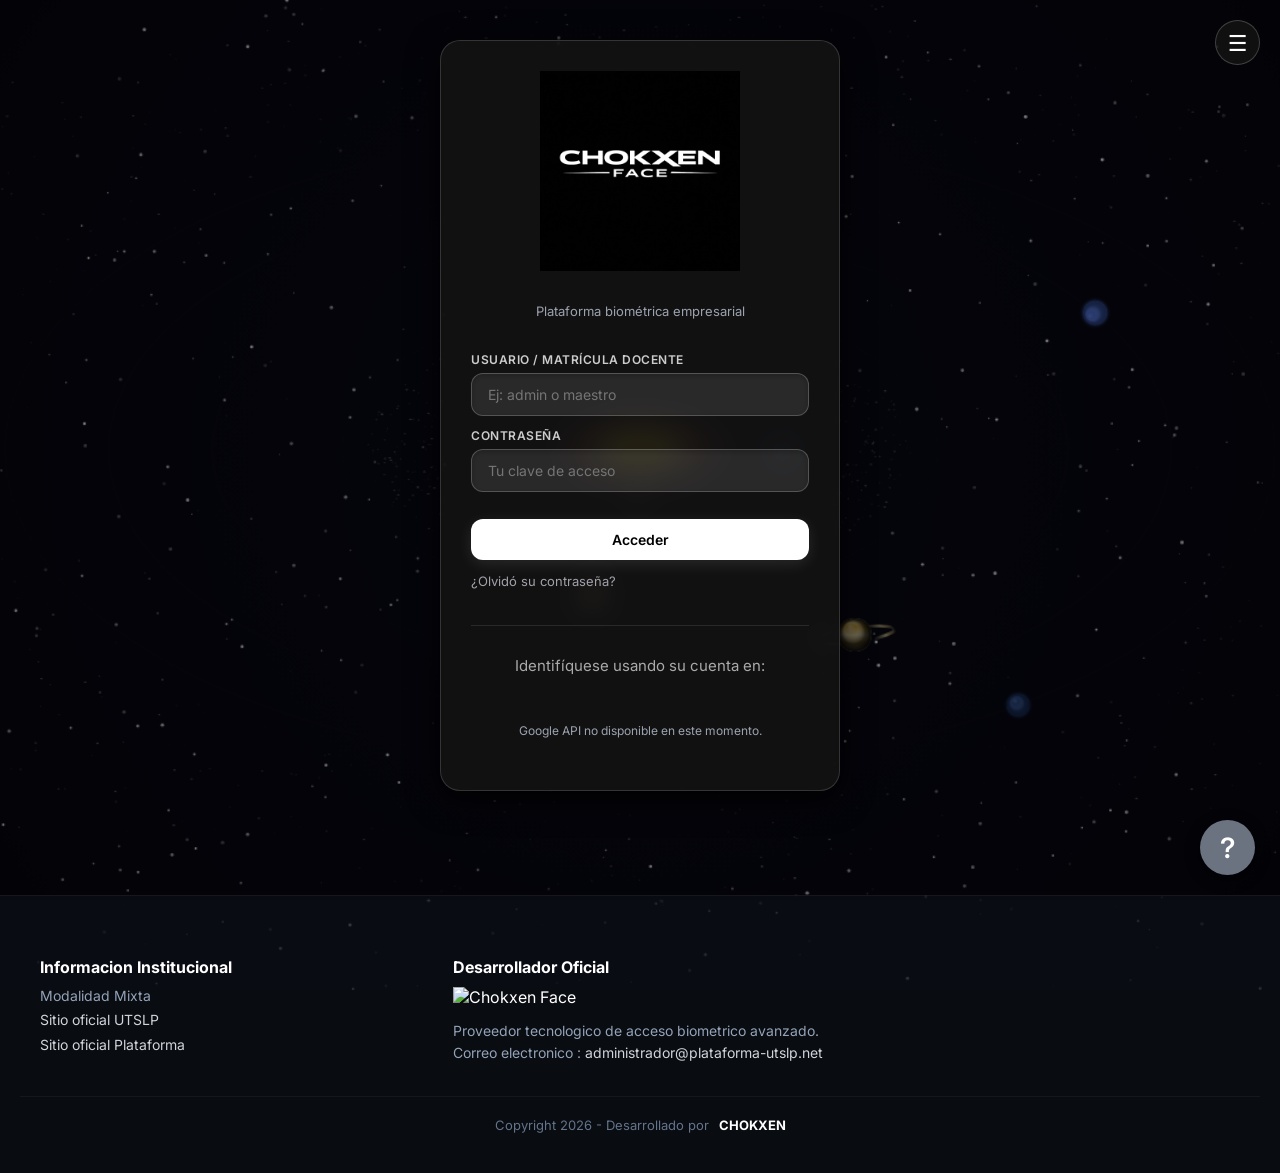
==== web/maestro.html @ 059cfadb "Add files via upload" ====
<!doctype html>
<html lang="es">
<head>
  <meta charset="utf-8"/>
  <meta name="viewport" content="width=device-width,initial-scale=1"/>
  <title>Chokxen Face – Panel Docente</title>
  <link rel="stylesheet" href="style.css?v=8"/>
  <link href="https://fonts.googleapis.com/css2?family=Inter:wght@400;600;700;800&display=swap" rel="stylesheet">
</head>
<body>
  <!-- VIDEO BACKGROUND -->
  <div class="video-bg">
    <iframe src="https://www.youtube.com/embed/QwLio8-xT0Q?autoplay=1&mute=1&loop=1&playlist=QwLio8-xT0Q&controls=0&showinfo=0&disablekb=1&modestbranding=1&vq=hd1080" frameborder="0" allow="autoplay; encrypted-media"></iframe>
  </div>
  <div class="video-overlay"></div>

  <nav class="topnav">
    <div class="topnav-inner">
      <span class="topnav-logo">Chokxen <strong>Face</strong> · Docente</span>
      <div class="topnav-right">
        <span class="topnav-user" id="admin-email-nav">Maestro</span>
        <button id="maestro-cred-btn" title="Mi Credencial" style="width:105px; height:36px; border-radius:20px; font-size:12px; font-weight:700; background:linear-gradient(45deg, #10b981, #059669); border:none; color:#fff; cursor:pointer; box-shadow:0 3px 10px rgba(16,185,129,0.3); transition:all 0.2s; white-space:nowrap; margin-right:5px;" onclick="try{ document.getElementById('modal-maestro-idcard').style.display='flex'; if(typeof generateMaestroQR === 'function') generateMaestroQR(); }catch(e){console.error(e);}">Mi Credencial</button>
        <button id="btn-logout-ad" class="btn-danger btn-sm">Cerrar Sesión</button>
      </div>
    </div>
  </nav>

  <div class="wrap">
    <h2 class="page-title">Panel de Maestro</h2>
    
    <!-- Resumen rápido -->
    <div class="stats-row mb-2" id="admin-stats-row"></div>

    <!-- Tabla de alumnos -->
    <div class="glass-module mb-2">
      <div class="dash-header">
        <h3>Lista de Alumnos Registrados</h3>
        <input id="admin-search" placeholder="🔍 Buscar por nombre o matrícula..." 
               style="max-width:260px;" oninput="filterAdmin(this.value)"/>
      </div>
      <div class="table-wrap">
        <table id="admin-table">
          <thead>
            <tr>
              <th>ID</th><th>Matrícula</th><th>Nombre</th><th>Carrera</th>
              <th style="text-align:center;">Faltas</th>
              <th style="text-align:center;">Semáforo</th>
              <th>Acciones</th>
            </tr>
          </thead>
          <tbody><tr><td colspan="7" class="text-center muted">Cargando lista...</td></tr></tbody>
        </table>
      </div>
    </div>

    <!-- Agregar falta manual -->
    <div class="glass-module mb-2">
      <h3>Agregar Falta Manual</h3>
      <div class="form-row">
        <div class="input-group" style="flex:0 0 140px;">
          <label>ID Alumno</label>
          <input id="admin-falta-id" type="number" placeholder="Selecciona de tabla"/>
        </div>
        <div class="input-group" style="flex:0 0 170px;">
          <label>Fecha</label>
          <input id="admin-falta-fecha" type="date"/>
        </div>
        <div class="input-group" style="flex:1;">
          <label>Razón (Opcional)</label>
          <input id="admin-falta-razon" placeholder="Inasistencia, justificante..."/>
        </div>
        <button id="btn-add-falta" class="btn-primary" style="align-self:flex-end;">Aplicar Falta</button>
      </div>
      <p id="admin-status" class="small mt-1 text-warning"></p>
    </div>

    <!-- Justificar falta manual (por matrícula) -->
    <div class="glass-module mb-2">
      <h3 style="color: var(--danger);">Justificar Inasistencia</h3>
      <p class="muted small mb-2">Restar la inasistencia más reciente de un alumno mediante su clave/matrícula oficial.</p>
      <div class="form-row">
        <div class="input-group" style="flex:1;">
          <label>Matrícula del Alumno</label>
          <input id="admin-justificar-mat" type="text" placeholder="Ej. 21674"/>
        </div>
        <button id="btn-justificar" class="btn-sm" style="background:var(--danger); border:none; color:white; padding:0 20px; border-radius:10px; align-self:flex-end; font-weight:bold; cursor:pointer; height:38px;">Justificar</button>
      </div>
      <p id="justificar-status" class="small mt-1"></p>
    </div>

    <!-- Avisos Institucionales -->
    <div class="glass-module mb-2">
      <h3>Avisos Institucionales</h3>
      <p class="muted small mb-2">Notificaciones y circulares oficiales del campus para la plantilla docente.</p>
      
      <div id="avisos-container" style="display:flex; flex-direction:column; gap:10px;">
        <!-- Javascript will populate this -->
        <p class="text-center muted">Cargando avisos...</p>
      </div>
    </div>

    <!-- Foro Global Estático fue reemplazado por la ventana flotante abajo -->

    <!-- Beneficios y Certificaciones Docentes -->
    <div class="glass-module mb-2 full-width">
      <h3>Beneficios y Herramientas Docentes</h3>
      <p class="muted small mb-2">Desarrollo continuo y recursos exclusivos para facilitar tu labor diaria.</p>
      
      <div style="display:grid; grid-template-columns: repeat(auto-fit, minmax(220px, 1fr)); gap:15px;">
        
        <!-- Maestrias Descuento -->
        <div class="glass-module" style="background:rgba(255,255,255,0.05); border:1px solid rgba(255,255,255,0.1); padding:0; border-radius:12px; overflow:hidden; display:flex; flex-direction:column;">
          <img src="https://images.unsplash.com/photo-1523050854058-8df90110c9f1?w=400&h=200&fit=crop" style="width:100%; height:100px; object-fit:cover;" alt="Maestría">
          <div style="padding:15px; flex:1; display:flex; flex-direction:column;">
            <h4 style="margin:0 0 8px 0; color:var(--warning);">Maestrías Beca 50%</h4>
            <p style="font-size:12px; color:#ccc; margin-bottom:12px; flex:1;">Convenio con universidades aliadas para programas de Maestría en Educación.</p>
            <button class="btn-primary btn-sm" style="width:100%;" onclick="alert('Solicitud enviada a Recursos Humanos.')">Solicitar Beca</button>
          </div>
        </div>

        <!-- Google for Education -->
        <div class="glass-module" style="background:rgba(255,255,255,0.05); border:1px solid rgba(255,255,255,0.1); padding:0; border-radius:12px; overflow:hidden; display:flex; flex-direction:column;">
          <img src="https://images.unsplash.com/photo-1573164713988-8665fc963095?w=400&h=200&fit=crop" style="width:100%; height:100px; object-fit:cover;" alt="Google Educator">
          <div style="padding:15px; flex:1; display:flex; flex-direction:column;">
            <h4 style="margin:0 0 8px 0; color:#4285F4;">Google Educator Nivel 1, 2</h4>
            <p style="font-size:12px; color:#ccc; margin-bottom:12px; flex:1;">Váuchers de certificación oficial y cursos gratuitos patrocinados.</p>
            <button class="btn-primary btn-sm" style="width:100%; background:#4285F4; color:#fff;" onclick="window.open('https://edu.google.com/intl/es-419_ALL/for-educators/certification-programs/','_blank')">Ver Certificación</button>
          </div>
        </div>
        
        <!-- Microsoft Learn -->
        <div class="glass-module" style="background:rgba(255,255,255,0.05); border:1px solid rgba(255,255,255,0.1); padding:0; border-radius:12px; overflow:hidden; display:flex; flex-direction:column;">
          <img src="https://images.unsplash.com/photo-1633419461186-7d40a38105ec?w=400&h=200&fit=crop" style="width:100%; height:100px; object-fit:cover;" alt="Microsoft">
          <div style="padding:15px; flex:1; display:flex; flex-direction:column;">
            <h4 style="margin:0 0 8px 0; color:#00a4ef;">Microsoft MIEE</h4>
            <p style="font-size:12px; color:#ccc; margin-bottom:12px; flex:1;">Conviértete en un educador innovador experto de Microsoft y gana insignias de prestigio.</p>
            <button class="btn-primary btn-sm" style="width:100%; background:#00a4ef; color:#fff;" onclick="window.open('https://learn.microsoft.com/es-mx/training/educator-center/','_blank')">Inscribirse</button>
          </div>
        </div>

        <!-- YouTube Teachers -->
        <div class="glass-module" style="background:rgba(255,255,255,0.05); border:1px solid rgba(255,255,255,0.1); padding:0; border-radius:12px; overflow:hidden; display:flex; flex-direction:column;">
          <img src="https://images.unsplash.com/photo-1611162617474-5b21e879e113?w=400&h=200&fit=crop" style="width:100%; height:100px; object-fit:cover;" alt="YouTube Teachers">
          <div style="padding:15px; flex:1; display:flex; flex-direction:column;">
            <h4 style="margin:0 0 8px 0; color:#ef4444;">YouTube para Docentes</h4>
            <p style="font-size:12px; color:#ccc; margin-bottom:12px; flex:1;">Canal privado con talleres grabados de pedagogía y manejo de estrés.</p>
            <button class="btn-primary btn-sm" style="width:100%; background:#ef4444; color:#fff;" onclick="window.open('https://www.youtube.com/playlist?list=PLBGBuKhQvGZz9T3i6YjM0w243Lq-1hI97','_blank')">Ir al Canal</button>
          </div>
        </div>
        
        <!-- IA para generar exámenes -->
        <div class="glass-module" style="background:rgba(255,255,255,0.05); border:1px solid rgba(255,255,255,0.1); padding:0; border-radius:12px; overflow:hidden; display:flex; flex-direction:column;">
          <div style="height:100px; background:linear-gradient(45deg, #8b5cf6, #3b82f6); display:flex; align-items:center; justify-content:center;">
             <span style="font-size:40px;">🤖</span>
          </div>
          <div style="padding:15px; flex:1; display:flex; flex-direction:column;">
            <h4 style="margin:0 0 8px 0; color:#a78bfa;">Generador Exámenes IA</h4>
            <p style="font-size:12px; color:#ccc; margin-bottom:12px; flex:1;">Automatiza la creación de reactivos de opción múltiple usando IA con tu planificador.</p>
            <button class="btn-primary btn-sm" style="width:100%; background:#8b5cf6; color:#fff;" onclick="alert('Funcionalidad en desarrollo por el equipo de TI.')">Crear Examen</button>
          </div>
        </div>
        
        <!-- Canva EDU -->
        <div class="glass-module" style="background:rgba(255,255,255,0.05); border:1px solid rgba(255,255,255,0.1); padding:0; border-radius:12px; overflow:hidden; display:flex; flex-direction:column;">
          <div style="height:100px; background:linear-gradient(45deg, #0cecfb, #0e85ec); display:flex; align-items:center; justify-content:center;">
             <span style="font-size:40px;">🎨</span>
          </div>
          <div style="padding:15px; flex:1; display:flex; flex-direction:column;">
            <h4 style="margin:0 0 8px 0; color:#0cecfb;">Canva For Education Pro</h4>
            <p style="font-size:12px; color:#ccc; margin-bottom:12px; flex:1;">Licencia vitalicia gratuita con tu correo docente de la universidad.</p>
            <button class="btn-primary btn-sm" style="width:100%; background:#0e85ec; color:#fff;" onclick="window.open('https://www.canva.com/education/','_blank')">Reclamar Licencia</button>
          </div>
        </div>

      </div>
    </div>

    <!-- Buscador Google Books -->
    <div class="glass-module full-width">
      <h3>Biblioteca Academica</h3>
      <p style="font-size:12px; color:#888; margin-bottom:12px;">Libros mas consultados en tu area. Busca cualquier tema con Google Books.</p>
      <div style="display:flex; gap:8px; margin-bottom:15px;">
        <input type="text" id="gbooks-query" placeholder="Buscar libros: redes, calculo, programacion, base de datos..." style="flex:1; padding:10px 14px; border-radius:8px; border:1px solid rgba(255,255,255,0.15); background:rgba(255,255,255,0.05); color:#fff; font-size:13px; outline:none;" onkeydown="if(event.key==='Enter') searchGoogleBooks()">
        <button class="btn-primary btn-sm" onclick="searchGoogleBooks()" style="white-space:nowrap; padding:10px 18px;">Buscar</button>
      </div>
      <div id="gbooks-results" style="display:grid; grid-template-columns: repeat(auto-fill, minmax(150px, 1fr)); gap:12px; max-height:400px; overflow-y:auto;"></div>
      <p id="gbooks-empty" style="display:none; text-align:center; color:#888; font-size:13px; padding:20px 0;">Escribe un tema para buscar libros academicos.</p>
    </div>
  </div>

  <!-- Botón flotante del Foro General (fuera del nav para que position:fixed funcione) -->
  <button id="chatbot-toggle" title="Foro General">💬</button>
  <div id="chatbot-window" class="glass-card chatbot-window">
    <div class="chat-header">
      <h4>Foro General Institucional</h4>
      <button id="chatbot-close" class="btn-text" style="color:white;">X</button>
    </div>
    <div id="chat-messages" class="chat-messages" style="display:flex; flex-direction:column; gap:8px;">
      <p style="text-align:center; color:#888; font-size:12px; margin-top:20px;">Cargando mensajes...</p>
    </div>
    <div class="chat-input-area" style="display:flex; gap:8px;">
      <input type="text" id="chat-input" placeholder="Escribe al foro grupal..." autocomplete="off" style="flex:1; padding:10px 14px; border-radius:8px; border:1px solid rgba(255,255,255,0.15); background:rgba(255,255,255,0.05); color:#fff; font-size:13px; outline:none;" />
      <button id="chat-send" class="btn-primary" style="padding:10px 18px; white-space:nowrap; font-size:18px;">&#9992;</button>
    </div>
  </div>

  <!-- MODAL CREDENCIAL VIRTUAL MAESTRO -->
  <div id="modal-maestro-idcard" class="modal-overlay" style="display:none; align-items:center; justify-content:center; position:fixed; inset:0; z-index:9999; background:rgba(0,0,0,0.88); backdrop-filter:blur(6px);" onclick="if(event.target===this)this.style.display='none'">
    <div style="position:relative; width:100%; max-width:380px; display:flex; flex-direction:column; align-items:center;">
      <button style="position:absolute; top:-45px; right:10px; z-index:100; border:none; background:rgba(255,255,255,0.1); color:#fff; font-size:14px; padding:6px 14px; border-radius:8px; cursor:pointer; backdrop-filter:blur(4px);" onclick="document.getElementById('modal-maestro-idcard').style.display='none'">Cerrar</button>
      
      <div class="card-scene">
        <div class="id-card" onclick="this.classList.toggle('is-flipped')">
          
          <!-- FRENTE DOCENTE -->
          <div class="card-face card-front" style="padding:0; display:flex; flex-direction:column; color:#1a1a1a; background:#f5f5f0; overflow:hidden;">
            <div class="id-hologram"></div>
            <div style="position:absolute; top:-30px; right:-30px; width:180px; height:180px; background:linear-gradient(135deg, #10b981 0%, #059669 50%, #047857 100%); transform:rotate(20deg); opacity:0.85; z-index:0;"></div>
            
            <!-- Logo UTSLP y Encabezado -->
            <div style="position:relative; z-index:2; padding:18px 20px 8px; display:flex; align-items:center; gap:10px;">
              <div style="width:60px; height:60px; border-radius:50%; background:#fff; display:flex; align-items:center; justify-content:center; box-shadow:0 2px 8px rgba(0,0,0,0.15); flex-shrink:0; overflow:hidden;">
                <img src="img/logo_utslp.png" alt="UTSLP Logo" style="width:100%; height:100%; object-fit:contain;">
              </div>
              <div style="font-size:9px; color:#555; line-height:1.3; font-weight:700;">
                UNIVERSIDAD<br>TECNOLÓGICA DE<br>SAN LUIS POTOSÍ
              </div>
            </div>
            
            <div style="position:relative; z-index:2; text-align:center; padding:5px 20px 0; flex:1;">
              <p style="margin:0; font-size:14px; font-weight:800; letter-spacing:2px; color:#10b981;">DOCENTE</p>
              <p id="maestro-idcard-name" style="margin:10px 0 0; font-size:16px; font-weight:800; color:#1a1a1a; text-transform:uppercase; letter-spacing:0.5px; line-height:1.2;">---</p>
            </div>

            <!-- QR Code -->
            <div style="position:relative; z-index:2; display:flex; justify-content:center; padding:16px 0;">
              <div style="background:#fff; padding:6px; border:1px solid #ddd; border-radius:4px; position:relative;">
                <div id="maestro-idcard-qrcode"></div>
                <div style="position:absolute; top:50%; left:50%; transform:translate(-50%, -50%); width:26px; height:26px; background:#fff; border-radius:5px; padding:2px; display:flex; align-items:center; justify-content:center; box-shadow:0 0 4px rgba(0,0,0,0.4); z-index:10;">
                  <img src="img/logo_utslp.png" style="width:100%; height:100%; object-fit:contain;" />
                </div>
              </div>
            </div>

            <div style="position:relative; z-index:2; background:rgba(245,245,240,0.95); padding:8px 15px 14px; text-align:center; border-top:1px solid #ddd;">
              <p style="margin:0; font-size:10px; color:#333; line-height:1.3; font-weight:600;">PLANTILLA ACADÉMICA UT</p>
            </div>
          </div>
          
          <!-- REVERSO DOCENTE -->
          <div class="card-face card-back" style="background:linear-gradient(135deg, #f0fdf4 0%, #ccfbf1 100%); color:#1a1a1a; padding:0; overflow:hidden;">
            <div style="position:relative; z-index:2; padding:25px 20px 15px; flex:1; display:flex; flex-direction:column; align-items:center;">
              <div style="width:50px; height:50px; margin-bottom:10px;">
                <img src="img/logo_utslp.png" style="width:100%; height:100%; object-fit:contain; opacity:0.8;">
              </div>
              <h4 style="margin:0 0 10px; color:#059669; font-weight:800; font-size:14px; text-transform:uppercase;">Política de Calidad</h4>
              <p style="font-size:11px; color:#444; line-height:1.6; margin:0 0 15px; text-align:center; font-style:italic;">
                "Proporcionar educación superior y servicios tecnológicos de calidad y pertinencia, que cumplan con las expectativas de nuestros clientes, mejorando los procesos permanentemente."
              </p>
            </div>
            
            <div style="position:relative; z-index:2; padding:10px 20px; text-align:center; background:rgba(5,150,105,0.9);">
              <p style="margin:0; font-size:12px; color:#fff; font-weight:700; letter-spacing:1px;">VIGENCIA: 2024 - 2028</p>
            </div>
          </div>
          
        </div>
      </div>
      <p style="color:#e2e8f0; font-size:13px; margin-top:20px; font-weight:600;">Toca la credencial para voltearla</p>
    </div>
  </div>

  <script src="https://cdnjs.cloudflare.com/ajax/libs/qrcodejs/1.0.0/qrcode.min.js"></script>
  <script src="chatbot.js?v=5"></script>
  <script src="maestro.js?v=5"></script>
  <script src="blackhole.js"></script>
</body>
</html>
---- web/style.css ----
:root {
  --bg-deep: #050505;
  --glass-bg: rgba(20, 20, 20, 0.85);
  --glass-border: rgba(255, 255, 255, 0.15);
  --glass-shadow: 0 8px 32px 0 rgba(0, 0, 0, 0.8);

  --text-main: #ffffff;
  --text-muted: #9ca3af;

  --primary: #ffffff;
  --primary-hover: #e5e7eb;
  --danger: #ff4757;
  --warning: #f5b000;
  --font-sans: 'Inter', system-ui, sans-serif;
}

* { box-sizing: border-box; font-family: var(--font-sans); }

body {
  margin: 0; padding: 0; min-height: 100vh;
  background-color: var(--bg-deep); color: var(--text-main);
  overflow-x: hidden; position: relative;
}

/* ACTUAL VIDEO BACKGROUND (YOUTUBE IFRAME) */
.video-bg {
  position: fixed;
  inset: -10%; /* extends slightly to hide iframe borders if any */
  z-index: -3;
  overflow: hidden;
  background: #000;
}
.video-bg iframe {
  position: absolute;
  top: 50%;
  left: 50%;
  width: 100vw;
  height: 56.25vw; /* 16:9 Aspect Ratio */
  min-height: 100vh;
  min-width: 177.77vh; /* 16:9 Aspect Ratio */
  transform: translate(-50%, -50%);
  pointer-events: none; /* User can't click pause/play */
}
.video-overlay {
  position: fixed;
  inset: 0;
  z-index: -2;
  background: rgba(0,0,0,0.5); /* Oscurece un poco el fondo para resaltar las tarjetas */
  pointer-events: none;
}
.shooting-star {
  position: absolute; top: 10%; right: 20%;
  width: 3px; height: 3px; background: #fff; border-radius: 50%;
  box-shadow: 0 0 0 3px rgba(255,255,255,0.1), 0 0 10px rgba(255,255,255,0.8);
  animation: shooting 5s linear infinite; opacity: 0;
}
.shooting-star::before {
  content: ''; position: absolute; top: 50%; width: 200px; height: 1px;
  background: linear-gradient(90deg, rgba(255,255,255,0.9), transparent);
  transform: translateY(-50%) rotate(0deg); transform-origin: left;
}

@keyframes cosmicDrift { 
  0% { transform: scale(1) translate(0, 0) rotate(0deg); filter: hue-rotate(0deg); } 
  100% { transform: scale(1.15) translate(-2%, -2%) rotate(2deg); filter: hue-rotate(30deg); } 
}
@keyframes pulseGlow { 0% { opacity: 0.8; } 100% { opacity: 1; } }
@keyframes bgPan { from { background-position: 0 0; } to { background-position: -2000px 1000px; } }
@keyframes shooting {
  0% { transform: translate(100px, -100px) rotate(-45deg) scale(0); opacity: 0; }
  10% { transform: translate(0, 0) rotate(-45deg) scale(1); opacity: 1; }
  35% { transform: translate(-600px, 600px) rotate(-45deg) scale(0); opacity: 0; }
  100% { opacity: 0; }
}

/* DROPDOWN MENU */
.top-dropdown { position: relative; display: inline-block; }
.dropdown-content { display: none; position: absolute; right: 0; background-color: rgba(20, 20, 20, 0.95); min-width: 200px; box-shadow: 0px 8px 16px 0px rgba(0,0,0,0.8); z-index: 101; border: 1px solid rgba(255,255,255,0.1); border-radius: 8px; overflow: hidden; margin-top: 5px; }
.dropdown-content a { color: #d1d5db; padding: 12px 16px; text-decoration: none; display: block; font-size: 14px; text-align: left; transition: all 0.2s; }
.dropdown-content a:hover { background-color: rgba(255, 255, 255, 0.1); color: #fff; padding-left: 20px; }
.top-dropdown:hover .dropdown-content { display: block; }


.wrap { max-width: 1200px; margin: 0 auto; padding: 40px 20px; }
.app-header { text-align: center; margin-bottom: 40px; }
.app-header h1 { font-size: 42px; font-weight: 800; margin: 0; letter-spacing: -1px; color: #111814; }
.app-header h1 span { color: var(--primary); }
.app-header .sub { font-size: 16px; color: var(--text-muted); margin-top: 8px; }

/* Views */
.view { display: none; animation: fadeIn 0.4s ease forwards; }
.view.active { display: block; }
@keyframes fadeIn { from { opacity: 0; transform: translateY(10px); } to { opacity: 1; transform: translateY(0); } }

/* Glass Cards */
.glass-card {
  background: var(--glass-bg); backdrop-filter: blur(12px); -webkit-backdrop-filter: blur(12px);
  border: 1px solid var(--glass-border); border-radius: 20px;
  padding: 30px; box-shadow: var(--glass-shadow); margin-bottom: 24px;
}
.glass-module {
  background: rgba(20,20,20,0.7); border: 1px solid var(--glass-border);
  border-radius: 16px; padding: 20px; box-shadow: 0 4px 15px rgba(0,0,0,0.5);
}
.glass-dashboard { display: flex; flex-direction: column; gap: 24px; }

/* Grid Dashboard */
.dash-grid { display: grid; grid-template-columns: repeat(auto-fit, minmax(320px, 1fr)); gap: 20px; }
.full-width { grid-column: 1 / -1; }

.dash-header { display: flex; justify-content: space-between; align-items: center; border-bottom: 1px solid var(--glass-border); padding-bottom: 15px; margin-bottom: 20px; }

.font-bold { font-weight: 700; }
.text-center { text-align: center; }
.muted { color: var(--text-muted); }
.text-gradient { background: linear-gradient(135deg, #ffffff, #888888); -webkit-background-clip: text; -webkit-text-fill-color: transparent; }
.mt-1 { margin-top: 8px; } .mt-2 { margin-top: 16px; } .mb-2 { margin-bottom: 16px; }
.row { display: flex; gap: 12px; flex-wrap: wrap; }
.align-center { align-items: center; } .justify-center { justify-content: center; }

/* Typography */
h2 { margin: 0 0 10px; font-size: 24px; font-weight: 700; color: #ffffff;}
h3 { margin: 0 0 15px; font-size: 18px; font-weight: 600; color: #ffffff; border-left: 4px solid var(--primary); padding-left: 8px; }

/* Inputs & Buttons */
input, select {
  background: rgba(255,255,255,0.05); border: 1px solid var(--glass-border);
  color: var(--text-main); padding: 12px 16px; border-radius: 12px;
  outline: none; font-size: 14px; width: 100%; transition: border 0.2s;
  box-shadow: inset 0 2px 4px rgba(0,0,0,0.2);
}
input:focus, select:focus { border-color: var(--primary); background: rgba(255,255,255,0.1); }
select option { background: #1a1a1a; color: #fff; }

.input-group { display: flex; flex-direction: column; gap: 6px; margin-bottom: 12px; }
.input-group label { font-size: 12px; text-transform: uppercase; font-weight: 600; letter-spacing: 0.5px; color: var(--text-muted); }

button {
  border: none; padding: 12px 20px; border-radius: 12px; font-size: 14px; font-weight: 600;
  cursor: pointer; transition: all 0.2s; display: inline-flex; align-items: center; justify-content: center;
}
.btn-primary { background: var(--primary); color: #000; box-shadow: 0 4px 15px rgba(255, 255, 255, 0.1); }
.btn-primary:hover:not(:disabled) { background: var(--primary-hover); transform: translateY(-1px); box-shadow: 0 6px 20px rgba(255, 255, 255, 0.2); }
.btn-primary:disabled { background: #333; color: #666; box-shadow: none; cursor: not-allowed; transform: none; }

.btn-secondary { background: rgba(255,255,255,0.1); color: var(--text-main); border: 1px solid var(--glass-border); }
.btn-secondary:hover { background: rgba(255,255,255,0.2); }
.btn-danger { background: rgba(255,71,87,0.1); color: var(--danger); border: 1px solid rgba(255,71,87,0.3); }
.btn-danger:hover { background: var(--danger); color: #fff; }
.btn-text { background: transparent; color: var(--text-muted); padding: 12px; }
.btn-text:hover { color: var(--text-main); }
.btn-sm { padding: 8px 14px; font-size: 13px; }

/* Google Button Center */
.gbtn-wrap { display: flex; justify-content: center; margin: 24px 0; }
.icon-lock { font-size: 48px; margin-bottom: 16px; }

/* Video */
.video-container { position: relative; border-radius: 16px; overflow: hidden; background: #e0e6e3; border: 1px solid var(--glass-border); }
video { width: 100%; max-height: 480px; object-fit: cover; display: block; transform: scaleX(-1); }
.face-scanner-overlay {
  position: absolute; top: 0; left: 0; right: 0; bottom: 0;
  background: linear-gradient(to bottom, rgba(200,200,200,0.1) 0%, transparent 100%);
  animation: scan 2s infinite linear; pointer-events: none; opacity: 0.8; mix-blend-mode: screen;
}
@keyframes scan { 0% { transform: translateY(-100%); } 100% { transform: translateY(100%); } }

/* Liveness Indicator */
.liveness-indicator { position: absolute; bottom: 10px; left: 10px; right: 10px; background: rgba(20,20,20,0.9); backdrop-filter: blur(4px); padding: 10px; border-radius: 12px; display: flex; align-items: center; justify-content: space-between; box-shadow: 0 4px 12px rgba(0,0,0,0.5); border: 1px solid var(--primary); }
.liveness-text { font-weight: 600; font-size: 13px; color: var(--text-main); }
.liveness-icon { font-size: 20px; }

/* Faltas y Semáforo */
.semaforo-container { display: flex; gap: 12px; justify-content: center; align-items: center; padding: 10px 20px; background: #222; border-radius: 40px; margin: 0 auto; box-shadow: inset 0 2px 6px rgba(0,0,0,0.2); display: inline-flex; border: 1px solid var(--glass-border); }
.light { width: 35px; height: 35px; border-radius: 50%; opacity: 0.2; border: 2px solid transparent; transition: all 0.4s ease; }
.light.active { opacity: 1; box-shadow: 0 0 15px currentColor, inset 0 0 5px #fff; }
#light-rojo { background-color: var(--danger); color: var(--danger); }
#light-amarillo { background-color: var(--warning); color: var(--warning); }
#light-verde { background-color: #00ff88; color: #00ff88; }

/* Tables */
.table-wrap { overflow-x: auto; scrollbar-width: thin; scrollbar-color: var(--glass-border) transparent; }
.table-wrap::-webkit-scrollbar { height: 6px; width: 6px; }
.table-wrap::-webkit-scrollbar-thumb { background: var(--glass-border); border-radius: 3px; }
table { width: 100%; border-collapse: collapse; font-size: 13.5px; }
th { text-align: left; padding: 12px 16px; border-bottom: 1px solid var(--glass-border); color: var(--text-muted); font-weight: 600; text-transform: uppercase; letter-spacing: 0.5px; background: #111; }
td { padding: 12px 16px; border-bottom: 1px solid var(--glass-border); }
tbody tr:hover { background: #1a1a1a; }

/* Books */
.book-list { list-style: none; padding: 0; margin: 0; }
.book-list li { display: flex; justify-content: space-between; align-items: center; padding: 15px 10px; border-bottom: 1px solid var(--glass-border); transition: background 0.3s; }
.book-list li:last-child { border-bottom: none; }
.book-list li:hover { background: #1a1a1a; border-radius: 8px; }

/* Modals */
.modal-overlay { position: fixed; inset: 0; background: rgba(0,0,0,0.5); backdrop-filter: blur(8px); z-index: 99; display: flex; justify-content: center; align-items: center; opacity: 0; pointer-events: none; transition: opacity 0.3s; }
.modal-overlay.active { opacity: 1; pointer-events: auto; }
.modal-content { max-width: 700px; width: 95%; max-height: 90vh; overflow-y: auto; }
.text-warning { color: var(--warning); }
.text-accent { color: var(--primary); }

/* ======== TOP NAV ======== */
.topnav { position: sticky; top: 0; z-index: 50; background: rgba(20,20,20,0.9); backdrop-filter: blur(12px); border-bottom: 1px solid var(--glass-border); box-shadow: 0 2px 10px rgba(0,0,0,0.5); }
.topnav-inner { max-width: 1200px; margin: 0 auto; padding: 14px 24px; display: flex; justify-content: space-between; align-items: center; }
.topnav-logo { font-size: 18px; font-weight: 700; color: var(--text-main); }
.topnav-logo strong { color: var(--primary); }
.topnav-right { display: flex; align-items: center; gap: 12px; }
.topnav-user { font-size: 13px; color: var(--text-muted); font-weight: 500; }

/* ======== PAGE TITLE ======== */
.page-title { font-size: 28px; font-weight: 800; margin: 28px 0 20px; }

/* ======== LOGIN LAYOUT ======== */
.center-wrap { display: flex; flex-direction: column; align-items: center; justify-content: center; min-height: 90vh; padding: 40px 20px; }
.login-card { width: 100%; max-width: 480px; }
.logo-area { text-align: center; margin-bottom: 20px; }
.logo-area h1 { font-size: 36px; font-weight: 800; margin: 8px 0 4px; }
.logo-area h1 span { color: var(--primary); }
.logo-area .sub { color: var(--text-muted); font-size: 14px; }
.utslp-logo { max-height: 60px; object-fit: contain; }

/* ======== LIVENESS BADGE ======== */
.liveness-badge { position: absolute; bottom: 10px; left: 10px; right: 10px; background: rgba(20,20,20,0.92); backdrop-filter: blur(4px); padding: 10px 14px; border-radius: 12px; display: flex; align-items: center; gap: 10px; border: 1px solid var(--glass-border); box-shadow: 0 4px 12px rgba(0,0,0,0.5); color:#fff; }
.liveness-badge span:first-child { font-size: 22px; }
#liveness-msg { font-size: 13px; font-weight: 600; }

/* ======== SEMÁFORO EXT ======== */
.semaforo-wrap { display: flex; flex-direction: column; align-items: center; gap: 10px; margin: 10px 0; }
.semaforo-label { font-size: 15px; font-weight: 700; text-align: center; }

/* ======== STAT NUMBERS ======== */
.stat-row { display: flex; gap: 12px; justify-content: center; }
.stat-box { display: flex; flex-direction: column; align-items: center; background: #222; padding: 12px 20px; border-radius: 12px; min-width: 80px; }
.stat-num { font-size: 28px; font-weight: 800; color: var(--primary); }
.stat-lbl { font-size: 11px; color: var(--text-muted); text-transform: uppercase; letter-spacing: 0.5px; }

/* Admin stat cards row */
.stats-row { display: flex; gap: 16px; flex-wrap: wrap; }
.stat-card { background: var(--glass-bg); border: 1px solid var(--glass-border); border-radius: 16px; padding: 16px 24px; display: flex; flex-direction: column; align-items: center; min-width: 110px; box-shadow: var(--glass-shadow); }
.stat-big { font-size: 36px; font-weight: 800; color: var(--text-main); }

/* Form-row for admin falta */
.form-row { display: flex; gap: 12px; flex-wrap: wrap; align-items: flex-start; }

/* Full-width grid item */
.full-width { grid-column: 1 / -1; }
.small { font-size: 12px; }
.mb-2 { margin-bottom: 16px; }

/* ======== CHATBOT CSS ======== */
#chatbot-toggle {
  position: fixed !important;
  bottom: 25px !important;
  right: 25px !important;
  left: auto !important;
  width: 55px;
  height: 55px;
  border-radius: 50%;
  padding: 0;
  font-size: 28px;
  z-index: 10000;
  box-shadow: 0 4px 15px rgba(0, 0, 0, 0.4);
  display: flex;
  align-items: center;
  justify-content: center;
  border: none;
  background: #6b7280; /* Gris con blanco como lo pidio el usuario */
  color: white;
  transition: transform 0.3s;
  cursor: pointer;
}

#chatbot-toggle:hover {
  transform: scale(1.1);
}

.chatbot-window {
  position: fixed;
  bottom: 90px;
  right: 20px;
  width: 350px;
  height: 500px;
  max-width: calc(100vw - 40px);
  max-height: calc(100vh - 120px);
  display: flex;
  flex-direction: column;
  padding: 0;
  overflow: hidden;
  z-index: 9999;
  opacity: 0;
  pointer-events: none;
  transform: translateY(20px);
  transition: opacity 0.3s, transform 0.3s cubic-bezier(0.175, 0.885, 0.32, 1.275);
  box-shadow: 0 10px 40px rgba(0,0,0,0.5);
  border: 1px solid var(--glass-border);
  border-radius: 16px;
  background: #111;
}
.chatbot-window.open {
  opacity: 1;
  pointer-events: auto;
  transform: translateY(0);
}

.chat-header {
  background: #222;
  color: white;
  padding: 16px;
  display: flex;
  justify-content: space-between;
  align-items: center;
}
.chat-header h4 { margin: 0; font-size: 16px; font-weight:700; color:white; }
.chat-header .btn-text { color: white; opacity: 0.8; font-size:20px; padding:0 8px; }
.chat-header .btn-text:hover { opacity: 1; color: white; background: transparent; transform: scale(1.2); }

.chat-messages {
  flex: 1;
  background: #050505;
  padding: 16px;
  overflow-y: auto;
  display: flex;
  flex-direction: column;
  gap: 12px;
}

.bot-msg, .user-msg {
  max-width: 85%;
  padding: 12px 14px;
  border-radius: 12px;
  font-size: 13.5px;
  line-height: 1.4;
  animation: fadeIn 0.3s;
}

.bot-msg {
  align-self: flex-start;
  background: #222;
  color: var(--text-main);
  border-bottom-left-radius: 4px;
  box-shadow: 0 2px 5px rgba(0,0,0,0.5);
}

.user-msg {
  align-self: flex-end;
  background: #444;
  color: white;
  border-bottom-right-radius: 4px;
  box-shadow: 0 2px 5px rgba(0,0,0,0.8);
}

.chat-input-area {
  display: flex;
  padding: 12px;
  background: #111;
  border-top: 1px solid var(--glass-border);
  gap: 8px;
}
.chat-input-area input {
  flex: 1;
  margin: 0;
  border-radius: 20px;
  background: #222;
  border: 1px solid #333;
  color: #fff;
  padding: 10px 14px;
}
.chat-input-area button {
  border-radius: 50%;
  width: 42px;
  height: 42px;
  padding: 0 !important;
  display: flex;
  align-items: center;
  justify-content: center;
  font-size: 16px;
}

/* ======== SCAN STEP INDICATORS ======== */
.scan-step {
  display: flex;
  align-items: center;
  gap: 4px;
  font-size: 11px;
  font-weight: 600;
  padding: 4px 10px;
  border-radius: 20px;
  background: #e8ede9;
  color: #999;
  transition: all 0.3s;
}
.scan-step span {
  display: inline-flex;
  align-items: center;
  justify-content: center;
  width: 18px;
  height: 18px;
  border-radius: 50%;
  background: #ccc;
  color: white;
  font-size: 10px;
  font-weight: 800;
}
.scan-step.active {
  background: var(--primary);
  color: white;
}
.scan-step.active span {
  background: rgba(255,255,255,0.3);
}
.scan-step.done {
  background: #d1fae5;
  color: var(--primary);
}
.scan-step.done span {
  background: var(--primary);
  color: white;
}

/* Pulsing ring animation for scan phases */
@keyframes ringPulse {
  0%, 100% { box-shadow: 0 0 20px rgba(0,200,100,0.3); }
  50% { box-shadow: 0 0 40px rgba(0,200,100,0.7); }
}
#scan-ring {
  animation: ringPulse 2s ease-in-out infinite;
}

/* ======== SCANNER OVERLAYS ======== */
.scan-line {
  position: absolute;
  width: 100%;
  height: 2px;
  background: linear-gradient(90deg, transparent 0%, #00ff88 40%, #00ffcc 60%, transparent 100%);
  top: 10%;
  left: 0;
  animation: scanSweep 2.2s ease-in-out infinite;
  pointer-events: none;
  opacity: 0.85;
  border-radius: 2px;
}
@keyframes scanSweep {
  0%   { top: 8%;  opacity: 0.9; }
  45%  { top: 88%; opacity: 0.9; }
  55%  { top: 88%; opacity: 0.4; }
  100% { top: 8%;  opacity: 0.9; }
}

/* Corner brackets (face detector style) */
.scan-brackets { position: absolute; inset: 0; pointer-events: none; }
.scan-bracket {
  position: absolute;
  width: 22px;
  height: 22px;
  border-color: rgba(0,255,136,0.9);
  border-style: solid;
  animation: bracketPulse 2s ease-in-out infinite;
}
@keyframes bracketPulse {
  0%,100% { opacity: 1; }
  50%      { opacity: 0.5; }
}
.scan-bracket.tl { top: 10%;    left: 10%;    border-width: 3px 0 0 3px; border-radius: 4px 0 0 0; }
.scan-bracket.tr { top: 10%;    right: 10%;   border-width: 3px 3px 0 0; border-radius: 0 4px 0 0; }
.scan-bracket.bl { bottom: 10%; left: 10%;    border-width: 0 0 3px 3px; border-radius: 0 0 0 4px; }
.scan-bracket.br { bottom: 10%; right: 10%;   border-width: 0 3px 3px 0; border-radius: 0 0 4px 0; }

/* Inner status text (inside the circle bottom) */
.scan-inner-status {
  position: absolute;
  bottom: 0;
  left: 0;
  width: 100%;
  padding: 10px 18px 8px;
  background: linear-gradient(to top, rgba(0,0,0,0.75) 0%, transparent 100%);
  color: #fff;
  font-size: 12px;
  font-weight: 700;
  text-align: center;
  text-shadow: 0 1px 4px rgba(0,0,0,0.9);
  pointer-events: none;
  letter-spacing: 0.03em;
  transition: all 0.4s;
}

/* ======== RESPONSIVE ======== */
@media (max-width: 600px) {
  #scan-circle-wrap { width: 200px !important; height: 200px !important; }
  .scan-instruction { font-size: 16px !important; }
  .login-card { padding: 16px !important; }
  .login-card h2 { font-size: 18px !important; }
  .scan-steps { gap: 4px !important; }
  .scan-step { font-size: 10px !important; padding: 3px 7px !important; }
  .dash-grid { grid-template-columns: 1fr !important; }
  .book-grid  { grid-template-columns: repeat(2, 1fr) !important; }
  .course-grid { grid-template-columns: 1fr 1fr !important; }
  .topnav-logo { font-size: 16px !important; }
}
@media (max-width: 400px) {
  .book-grid { grid-template-columns: 1fr !important; }
  .course-grid { grid-template-columns: 1fr !important; }
  #scan-circle-wrap { width: 180px !important; height: 180px !important; }
  .trivia-options { grid-template-columns: 1fr !important; }
}

/* ======== AI ANIMACIONES (TRIANGULOS Y NODOS) ======== */
.triangles-anim {
  position: absolute;
  inset: 0;
  pointer-events: none;
  z-index: 0;
  overflow: hidden;
}
.triangle {
  position: absolute;
  width: 0; 
  height: 0; 
  border-left: 15px solid transparent;
  border-right: 15px solid transparent;
  border-bottom: 25px solid rgba(0, 255, 136, 0.15);
  animation: floatUpTriangle 20s linear infinite;
  filter: drop-shadow(0 0 10px rgba(0,255,136,0.3));
}
.triangle-1 { left: 10%; animation-duration: 25s; animation-delay: 2s; transform: scale(1.2) rotate(15deg); }
.triangle-2 { left: 30%; animation-duration: 18s; animation-delay: 5s; transform: scale(0.8) rotate(-20deg); }
.triangle-3 { left: 55%; animation-duration: 22s; animation-delay: 0s; transform: scale(1.5) rotate(45deg); }
.triangle-4 { left: 80%; animation-duration: 15s; animation-delay: 8s; transform: scale(0.9) rotate(-10deg); }
.triangle-5 { left: 95%; animation-duration: 28s; animation-delay: 1s; transform: scale(1.1) rotate(60deg); }

@keyframes floatUpTriangle {
  0% { bottom: -100px; opacity: 0; transform: translateY(0) rotate(0deg); }
  10% { opacity: 1; }
  90% { opacity: 1; }
  100% { bottom: 110%; opacity: 0; transform: translateY(-300px) rotate(360deg); }
}

/* ==================== CREDENCIAL VIRTUAL 3D (APPLE WALLET STYLE) ==================== */
.card-scene {
  width: 320px;
  height: 500px;
  perspective: 1000px;
  margin: 0 auto;
}
.id-card {
  width: 100%;
  height: 100%;
  position: relative;
  transition: transform 0.8s cubic-bezier(0.175, 0.885, 0.32, 1.275);
  transform-style: preserve-3d;
  cursor: pointer;
  border-radius: 20px;
  box-shadow: 0 20px 50px rgba(0,0,0,0.8);
}
.id-card.is-flipped {
  transform: rotateY(180deg);
}
.card-face {
  position: absolute;
  width: 100%;
  height: 100%;
  -webkit-backface-visibility: hidden;
  backface-visibility: hidden;
  border-radius: 20px;
  overflow: hidden;
}
.card-front {
  background: linear-gradient(135deg, #1e293b, #0f172a);
  border: 1px solid rgba(255,255,255,0.1);
  display: flex;
  flex-direction: column;
}
.card-back {
  background: linear-gradient(135deg, #0f172a, #000000);
  transform: rotateY(180deg);
  border: 1px solid rgba(255,255,255,0.1);
  display: flex;
  flex-direction: column;
  align-items: center;
  justify-content: center;
  padding: 20px;
}
.id-hologram {
  position: absolute;
  top: 0; left: 0; right: 0; bottom: 0;
  background: linear-gradient(125deg, rgba(255,255,255,0) 30%, rgba(255,255,255,0.1) 40%, rgba(255,255,255,0.4) 50%, rgba(255,255,255,0.1) 60%, rgba(255,255,255,0) 70%);
  pointer-events: none;
  background-size: 200% 200%;
  animation: holoSweep 6s infinite linear;
}
@keyframes holoSweep {
  0% { background-position: 100% 100%; }
  100% { background-position: -100% -100%; }
}
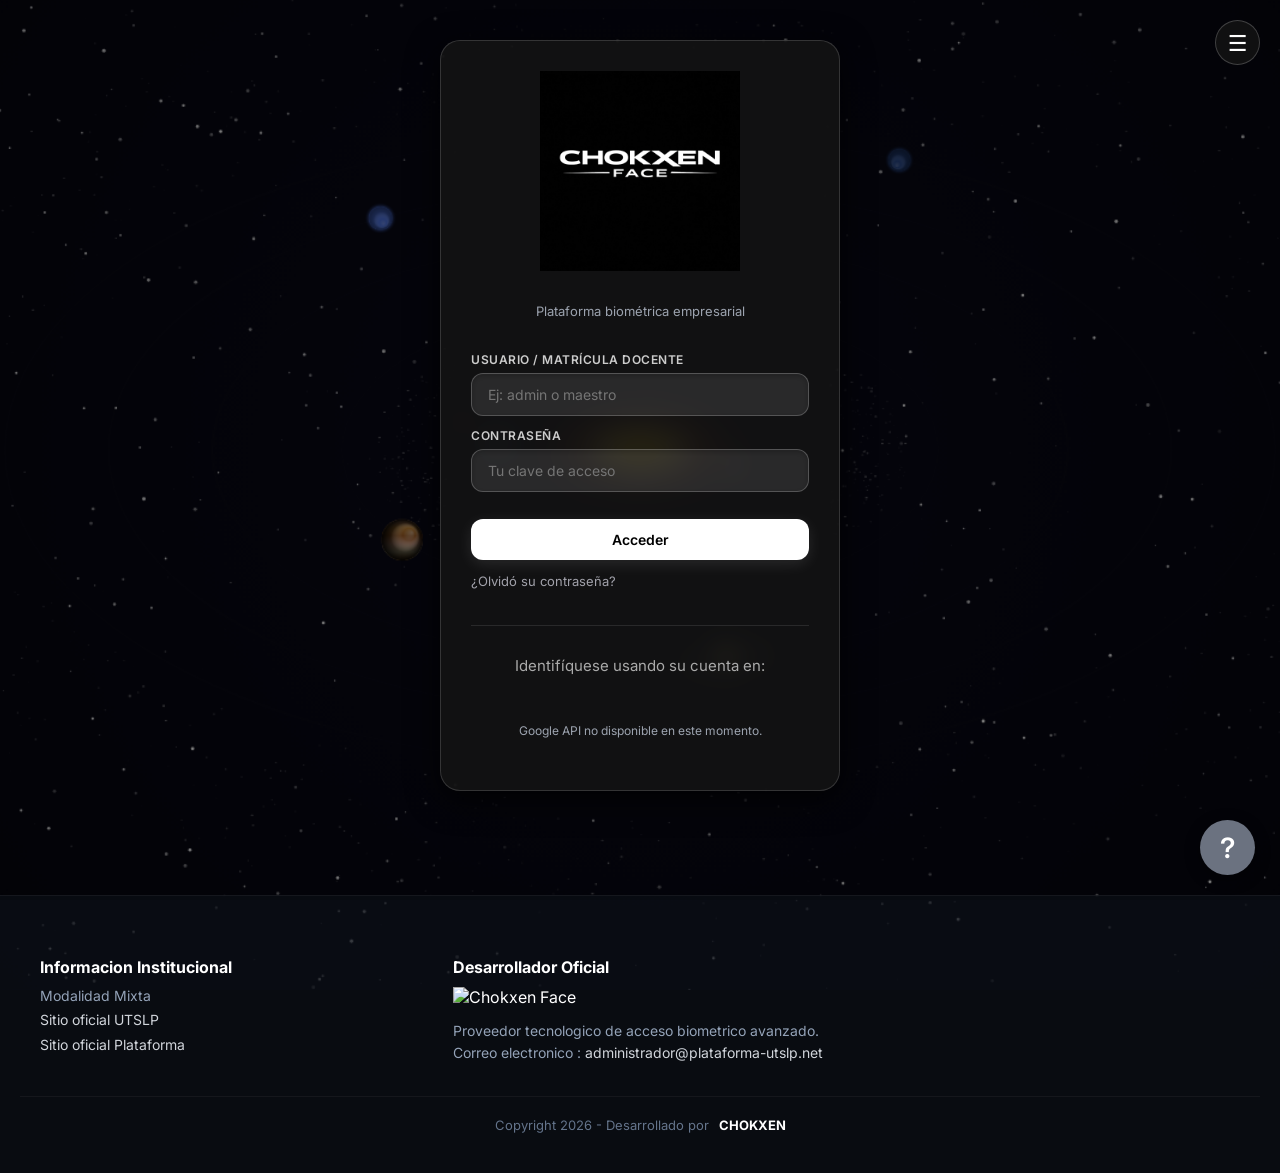
==== commit 1fafd1b3: "Add files via upload" ====
--- a/web/maestro.html
+++ b/web/maestro.html
@@ -219,8 +219,8 @@
             
             <!-- Logo UTSLP y Encabezado -->
             <div style="position:relative; z-index:2; padding:18px 20px 8px; display:flex; align-items:center; gap:10px;">
-              <div style="width:60px; height:60px; border-radius:50%; background:#fff; display:flex; align-items:center; justify-content:center; box-shadow:0 2px 8px rgba(0,0,0,0.15); flex-shrink:0; overflow:hidden;">
-                <img src="img/logo_utslp.png" alt="UTSLP Logo" style="width:100%; height:100%; object-fit:contain;">
+              <div style="width:70px; height:70px; border-radius:50%; background:#fff; display:flex; align-items:center; justify-content:center; box-shadow:0 2px 8px rgba(0,0,0,0.15); flex-shrink:0; overflow:hidden;">
+                <img src="img/logo_utslp.png" alt="UTSLP Logo" style="width:100%; height:100%; object-fit:cover; transform: scale(1.15);">
               </div>
               <div style="font-size:9px; color:#555; line-height:1.3; font-weight:700;">
                 UNIVERSIDAD<br>TECNOLÓGICA DE<br>SAN LUIS POTOSÍ
@@ -236,8 +236,8 @@
             <div style="position:relative; z-index:2; display:flex; justify-content:center; padding:16px 0;">
               <div style="background:#fff; padding:6px; border:1px solid #ddd; border-radius:4px; position:relative;">
                 <div id="maestro-idcard-qrcode"></div>
-                <div style="position:absolute; top:50%; left:50%; transform:translate(-50%, -50%); width:26px; height:26px; background:#fff; border-radius:5px; padding:2px; display:flex; align-items:center; justify-content:center; box-shadow:0 0 4px rgba(0,0,0,0.4); z-index:10;">
-                  <img src="img/logo_utslp.png" style="width:100%; height:100%; object-fit:contain;" />
+                <div style="position:absolute; top:50%; left:50%; transform:translate(-50%, -50%); width:30px; height:30px; background:#fff; border-radius:50%; padding:2px; display:flex; align-items:center; justify-content:center; box-shadow:0 0 4px rgba(0,0,0,0.4); z-index:10; overflow:hidden;">
+                  <img src="img/logo_utslp.png" style="width:100%; height:100%; object-fit:cover; transform: scale(1.15);" />
                 </div>
               </div>
             </div>
@@ -250,8 +250,8 @@
           <!-- REVERSO DOCENTE -->
           <div class="card-face card-back" style="background:linear-gradient(135deg, #f0fdf4 0%, #ccfbf1 100%); color:#1a1a1a; padding:0; overflow:hidden;">
             <div style="position:relative; z-index:2; padding:25px 20px 15px; flex:1; display:flex; flex-direction:column; align-items:center;">
-              <div style="width:50px; height:50px; margin-bottom:10px;">
-                <img src="img/logo_utslp.png" style="width:100%; height:100%; object-fit:contain; opacity:0.8;">
+              <div style="width:60px; height:60px; margin-bottom:10px; border-radius:50%; overflow:hidden; background:#fff; box-shadow:0 2px 5px rgba(0,0,0,0.1);">
+                <img src="img/logo_utslp.png" style="width:100%; height:100%; object-fit:cover; transform: scale(1.15); opacity:0.9;">
               </div>
               <h4 style="margin:0 0 10px; color:#059669; font-weight:800; font-size:14px; text-transform:uppercase;">Política de Calidad</h4>
               <p style="font-size:11px; color:#444; line-height:1.6; margin:0 0 15px; text-align:center; font-style:italic;">
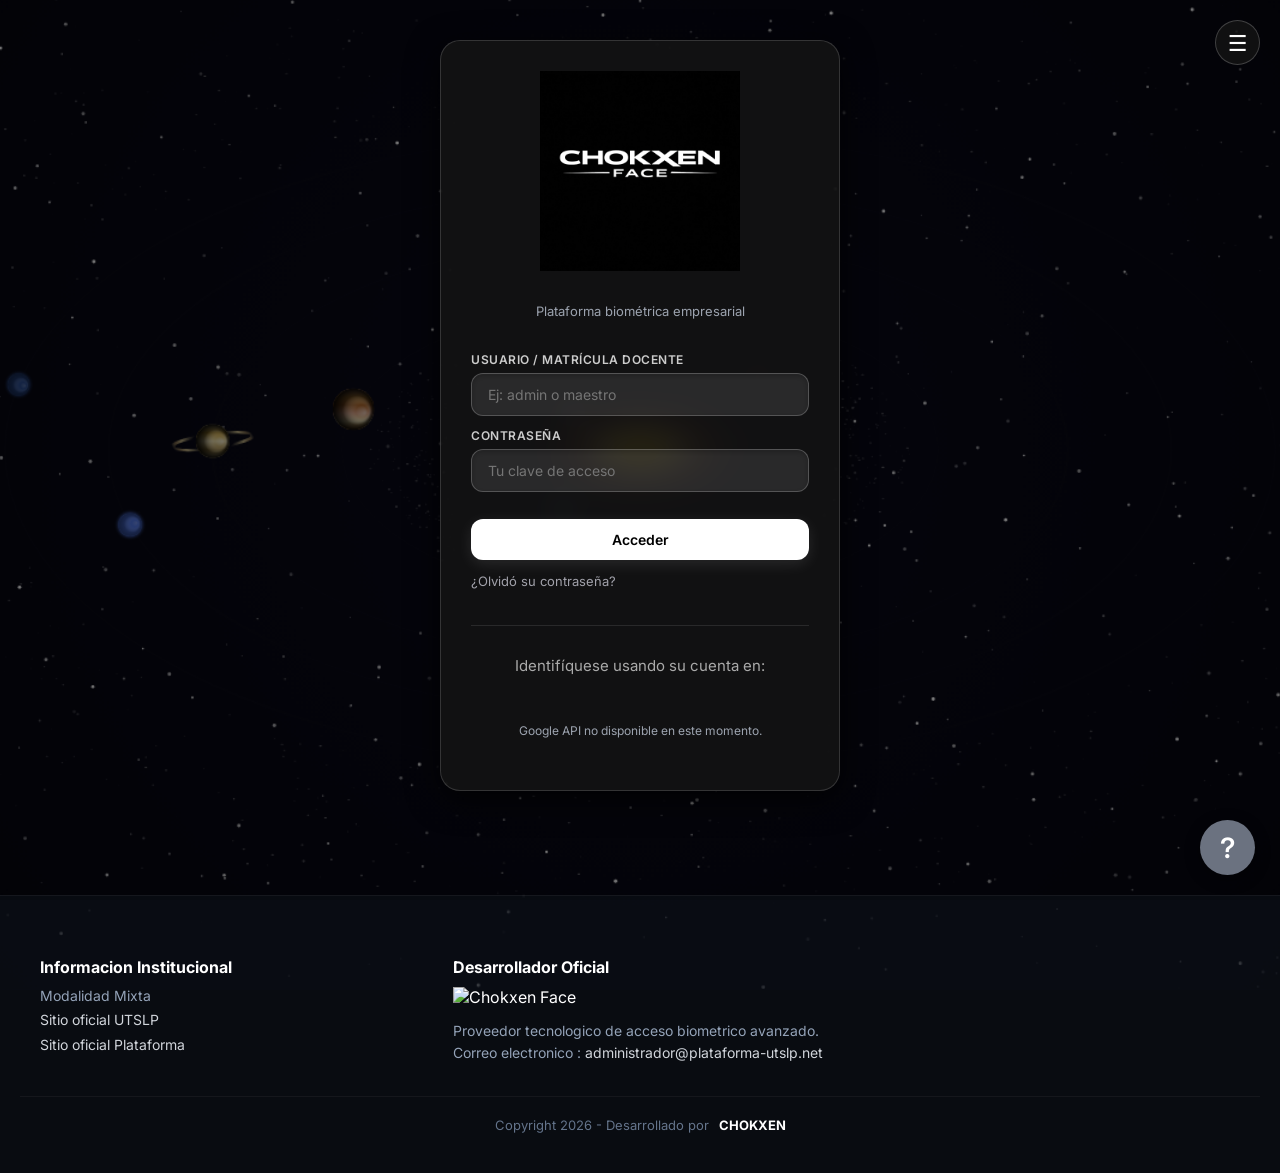
==== commit c6bf40e2: "Add files via upload" ====
--- a/web/maestro.html
+++ b/web/maestro.html
@@ -112,9 +112,9 @@
         <div class="glass-module" style="background:rgba(255,255,255,0.05); border:1px solid rgba(255,255,255,0.1); padding:0; border-radius:12px; overflow:hidden; display:flex; flex-direction:column;">
           <img src="https://images.unsplash.com/photo-1523050854058-8df90110c9f1?w=400&h=200&fit=crop" style="width:100%; height:100px; object-fit:cover;" alt="Maestría">
           <div style="padding:15px; flex:1; display:flex; flex-direction:column;">
-            <h4 style="margin:0 0 8px 0; color:var(--warning);">Maestrías Beca 50%</h4>
-            <p style="font-size:12px; color:#ccc; margin-bottom:12px; flex:1;">Convenio con universidades aliadas para programas de Maestría en Educación.</p>
-            <button class="btn-primary btn-sm" style="width:100%;" onclick="alert('Solicitud enviada a Recursos Humanos.')">Solicitar Beca</button>
+            <h4 style="margin:0 0 8px 0; color:var(--warning);">UNIR: Becas Maestría</h4>
+            <p style="font-size:12px; color:#ccc; margin-bottom:12px; flex:1;">Aprovecha la promoción en maestrías universitarias online.</p>
+            <button class="btn-primary btn-sm" style="width:100%;" onclick="window.open('https://mexico.unir.net/estudia-con-nosotros/becas-universitarias-ayudas/promo-maestrias/','_blank')">Ver Oferta</button>
           </div>
         </div>
 
@@ -162,13 +162,21 @@
         
         <!-- Canva EDU -->
         <div class="glass-module" style="background:rgba(255,255,255,0.05); border:1px solid rgba(255,255,255,0.1); padding:0; border-radius:12px; overflow:hidden; display:flex; flex-direction:column;">
-          <div style="height:100px; background:linear-gradient(45deg, #0cecfb, #0e85ec); display:flex; align-items:center; justify-content:center;">
-             <span style="font-size:40px;">🎨</span>
-          </div>
+          <iframe width="100%" height="150" src="https://www.youtube.com/embed/Oc5VqpOlVAs?si=l5UXPidecw2z4OG6" title="YouTube video player" frameborder="0" allow="accelerometer; autoplay; clipboard-write; encrypted-media; gyroscope; picture-in-picture; web-share" referrerpolicy="strict-origin-when-cross-origin" allowfullscreen style="border:none;"></iframe>
           <div style="padding:15px; flex:1; display:flex; flex-direction:column;">
             <h4 style="margin:0 0 8px 0; color:#0cecfb;">Canva For Education Pro</h4>
             <p style="font-size:12px; color:#ccc; margin-bottom:12px; flex:1;">Licencia vitalicia gratuita con tu correo docente de la universidad.</p>
             <button class="btn-primary btn-sm" style="width:100%; background:#0e85ec; color:#fff;" onclick="window.open('https://www.canva.com/education/','_blank')">Reclamar Licencia</button>
+          </div>
+        </div>
+        
+        <!-- QuickLearning -->
+        <div class="glass-module" style="background:rgba(255,255,255,0.05); border:1px solid rgba(255,255,255,0.1); padding:0; border-radius:12px; overflow:hidden; display:flex; flex-direction:column;">
+          <img src="https://images.unsplash.com/photo-1546422904-90eab23c3d7e?w=400&h=200&fit=crop" style="width:100%; height:100px; object-fit:cover;" alt="English">
+          <div style="padding:15px; flex:1; display:flex; flex-direction:column;">
+            <h4 style="margin:0 0 8px 0; color:#10b981;">QuickLearning Online</h4>
+            <p style="font-size:12px; color:#ccc; margin-bottom:12px; flex:1;">Mejora tu nivel de inglés conversacional para certificación docente.</p>
+            <button class="btn-primary btn-sm" style="width:100%; background:#10b981; color:#fff;" onclick="window.open('https://online.quicklearning.com/','_blank')">Ir a Plataforma</button>
           </div>
         </div>
 
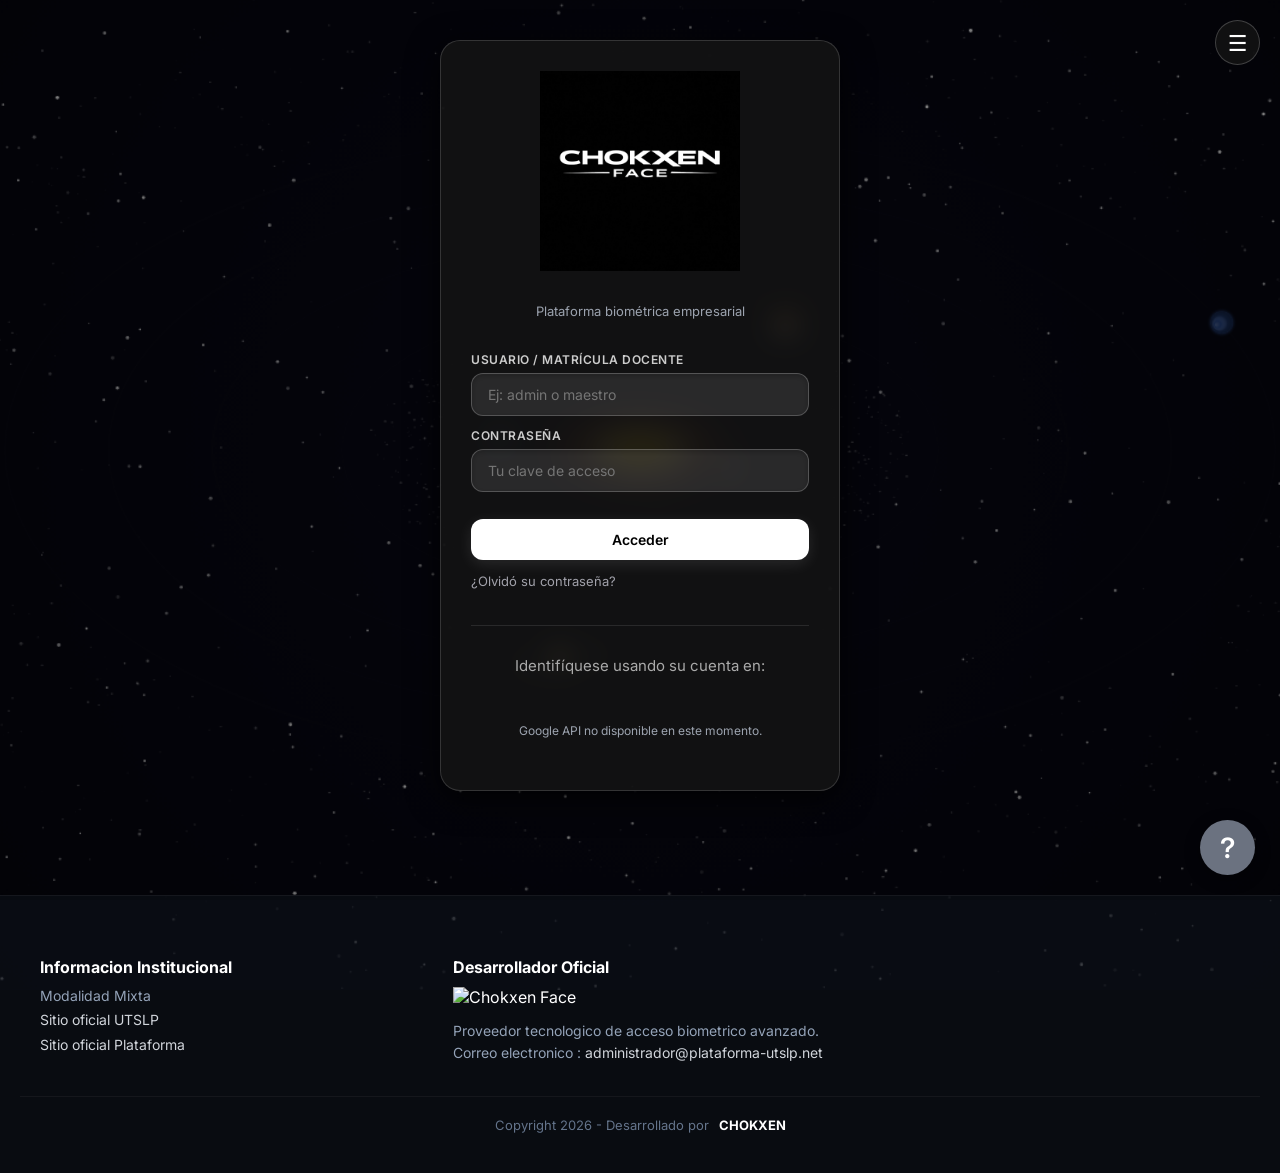
==== commit 7511602c: "Add files via upload" ====
--- a/web/maestro.html
+++ b/web/maestro.html
@@ -140,11 +140,11 @@
 
         <!-- YouTube Teachers -->
         <div class="glass-module" style="background:rgba(255,255,255,0.05); border:1px solid rgba(255,255,255,0.1); padding:0; border-radius:12px; overflow:hidden; display:flex; flex-direction:column;">
-          <img src="https://images.unsplash.com/photo-1611162617474-5b21e879e113?w=400&h=200&fit=crop" style="width:100%; height:100px; object-fit:cover;" alt="YouTube Teachers">
-          <div style="padding:15px; flex:1; display:flex; flex-direction:column;">
-            <h4 style="margin:0 0 8px 0; color:#ef4444;">YouTube para Docentes</h4>
-            <p style="font-size:12px; color:#ccc; margin-bottom:12px; flex:1;">Canal privado con talleres grabados de pedagogía y manejo de estrés.</p>
-            <button class="btn-primary btn-sm" style="width:100%; background:#ef4444; color:#fff;" onclick="window.open('https://www.youtube.com/playlist?list=PLBGBuKhQvGZz9T3i6YjM0w243Lq-1hI97','_blank')">Ir al Canal</button>
+          <iframe width="100%" height="150" src="https://www.youtube.com/embed/rWok1tHVEMQ?si=gAAQSac14zSGEsmb" title="YouTube video player" frameborder="0" allow="accelerometer; autoplay; clipboard-write; encrypted-media; gyroscope; picture-in-picture; web-share" referrerpolicy="strict-origin-when-cross-origin" allowfullscreen style="border:none;"></iframe>
+          <div style="padding:15px; flex:1; display:flex; flex-direction:column;">
+            <h4 style="margin:0 0 8px 0; color:#ef4444;">Canal Soy Docente</h4>
+            <p style="font-size:12px; color:#ccc; margin-bottom:12px; flex:1;">Videos sobre temas educativos, tecnología y herramientas para el magisterio.</p>
+            <button class="btn-primary btn-sm" style="width:100%; background:#ef4444; color:#fff;" onclick="window.open('https://www.youtube.com/@Soy.Docente','_blank')">Visitar Canal</button>
           </div>
         </div>
         
@@ -162,7 +162,7 @@
         
         <!-- Canva EDU -->
         <div class="glass-module" style="background:rgba(255,255,255,0.05); border:1px solid rgba(255,255,255,0.1); padding:0; border-radius:12px; overflow:hidden; display:flex; flex-direction:column;">
-          <iframe width="100%" height="150" src="https://www.youtube.com/embed/Oc5VqpOlVAs?si=l5UXPidecw2z4OG6" title="YouTube video player" frameborder="0" allow="accelerometer; autoplay; clipboard-write; encrypted-media; gyroscope; picture-in-picture; web-share" referrerpolicy="strict-origin-when-cross-origin" allowfullscreen style="border:none;"></iframe>
+          <img src="img/canva_promo.png" style="width:100%; height:150px; object-fit:cover; border-bottom:1px solid rgba(255,255,255,0.1);" alt="Canva Pro Gratis">
           <div style="padding:15px; flex:1; display:flex; flex-direction:column;">
             <h4 style="margin:0 0 8px 0; color:#0cecfb;">Canva For Education Pro</h4>
             <p style="font-size:12px; color:#ccc; margin-bottom:12px; flex:1;">Licencia vitalicia gratuita con tu correo docente de la universidad.</p>
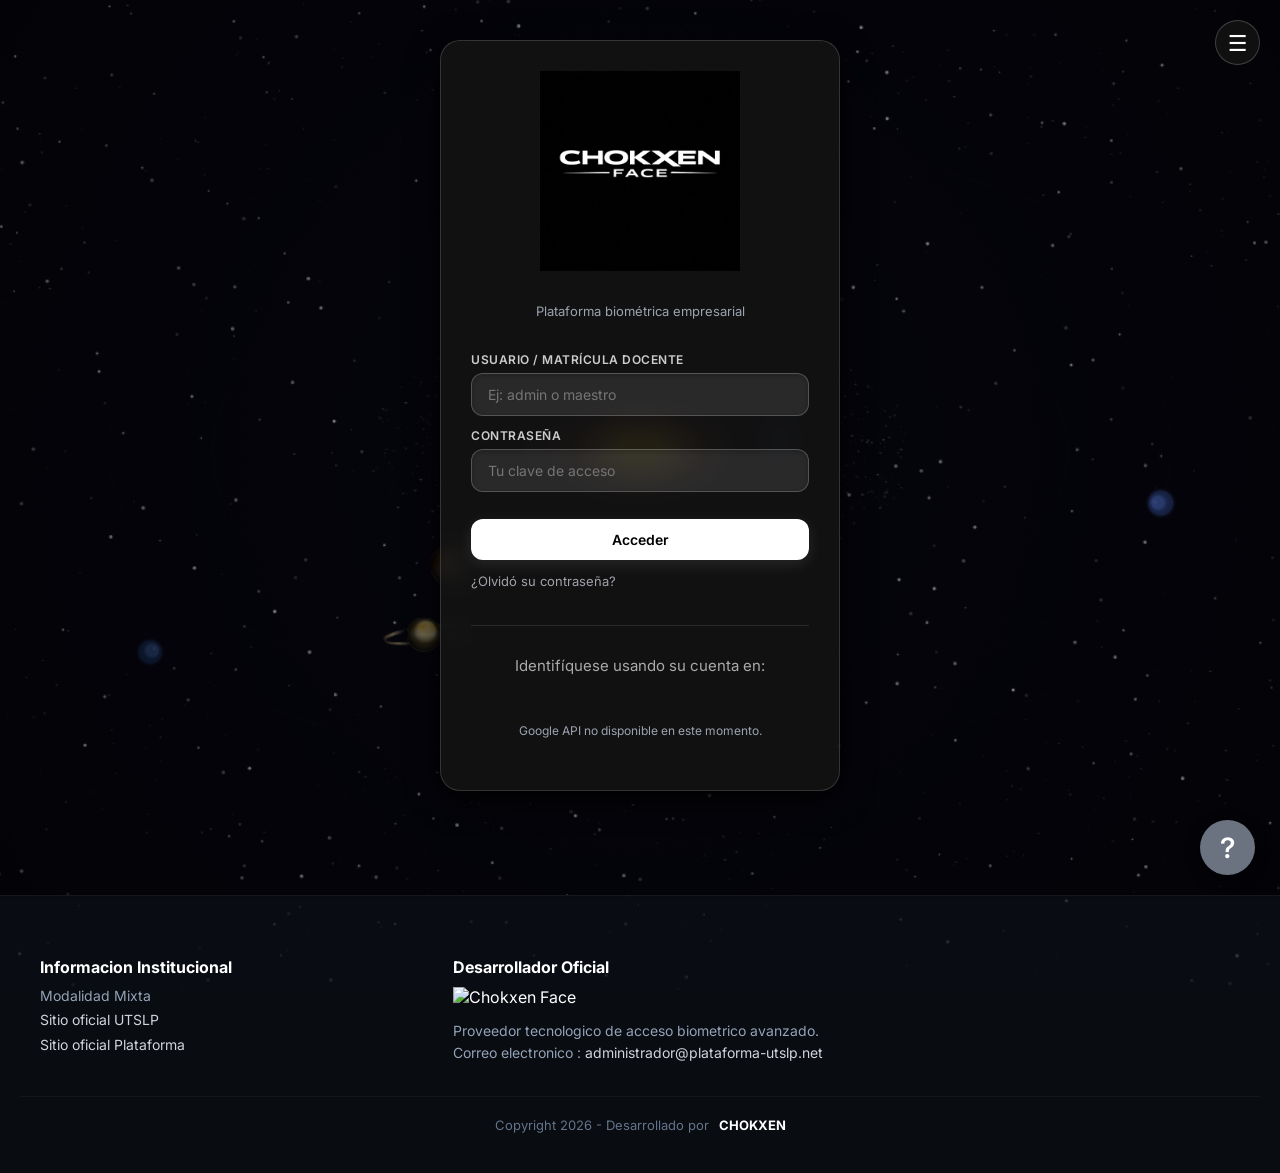
==== commit c6556250: "Add files via upload" ====
--- a/web/maestro.html
+++ b/web/maestro.html
@@ -110,7 +110,7 @@
         
         <!-- Maestrias Descuento -->
         <div class="glass-module" style="background:rgba(255,255,255,0.05); border:1px solid rgba(255,255,255,0.1); padding:0; border-radius:12px; overflow:hidden; display:flex; flex-direction:column;">
-          <img src="https://images.unsplash.com/photo-1523050854058-8df90110c9f1?w=400&h=200&fit=crop" style="width:100%; height:100px; object-fit:cover;" alt="Maestría">
+          <iframe width="100%" height="150" src="https://www.youtube.com/embed/Oc5VqpOlVAs?si=EuDLH9nR0TSe2Ad7" title="YouTube video player" frameborder="0" allow="accelerometer; autoplay; clipboard-write; encrypted-media; gyroscope; picture-in-picture; web-share" referrerpolicy="strict-origin-when-cross-origin" allowfullscreen style="border:none;"></iframe>
           <div style="padding:15px; flex:1; display:flex; flex-direction:column;">
             <h4 style="margin:0 0 8px 0; color:var(--warning);">UNIR: Becas Maestría</h4>
             <p style="font-size:12px; color:#ccc; margin-bottom:12px; flex:1;">Aprovecha la promoción en maestrías universitarias online.</p>
--- a/web/style.css
+++ b/web/style.css
@@ -540,6 +540,7 @@
   width: 320px;
   height: 500px;
   perspective: 1000px;
+  -webkit-perspective: 1000px;
   margin: 0 auto;
 }
 .id-card {
@@ -547,13 +548,16 @@
   height: 100%;
   position: relative;
   transition: transform 0.8s cubic-bezier(0.175, 0.885, 0.32, 1.275);
+  -webkit-transition: -webkit-transform 0.8s cubic-bezier(0.175, 0.885, 0.32, 1.275);
   transform-style: preserve-3d;
+  -webkit-transform-style: preserve-3d;
   cursor: pointer;
   border-radius: 20px;
   box-shadow: 0 20px 50px rgba(0,0,0,0.8);
 }
 .id-card.is-flipped {
   transform: rotateY(180deg);
+  -webkit-transform: rotateY(180deg);
 }
 .card-face {
   position: absolute;
@@ -573,6 +577,7 @@
 .card-back {
   background: linear-gradient(135deg, #0f172a, #000000);
   transform: rotateY(180deg);
+  -webkit-transform: rotateY(180deg);
   border: 1px solid rgba(255,255,255,0.1);
   display: flex;
   flex-direction: column;
